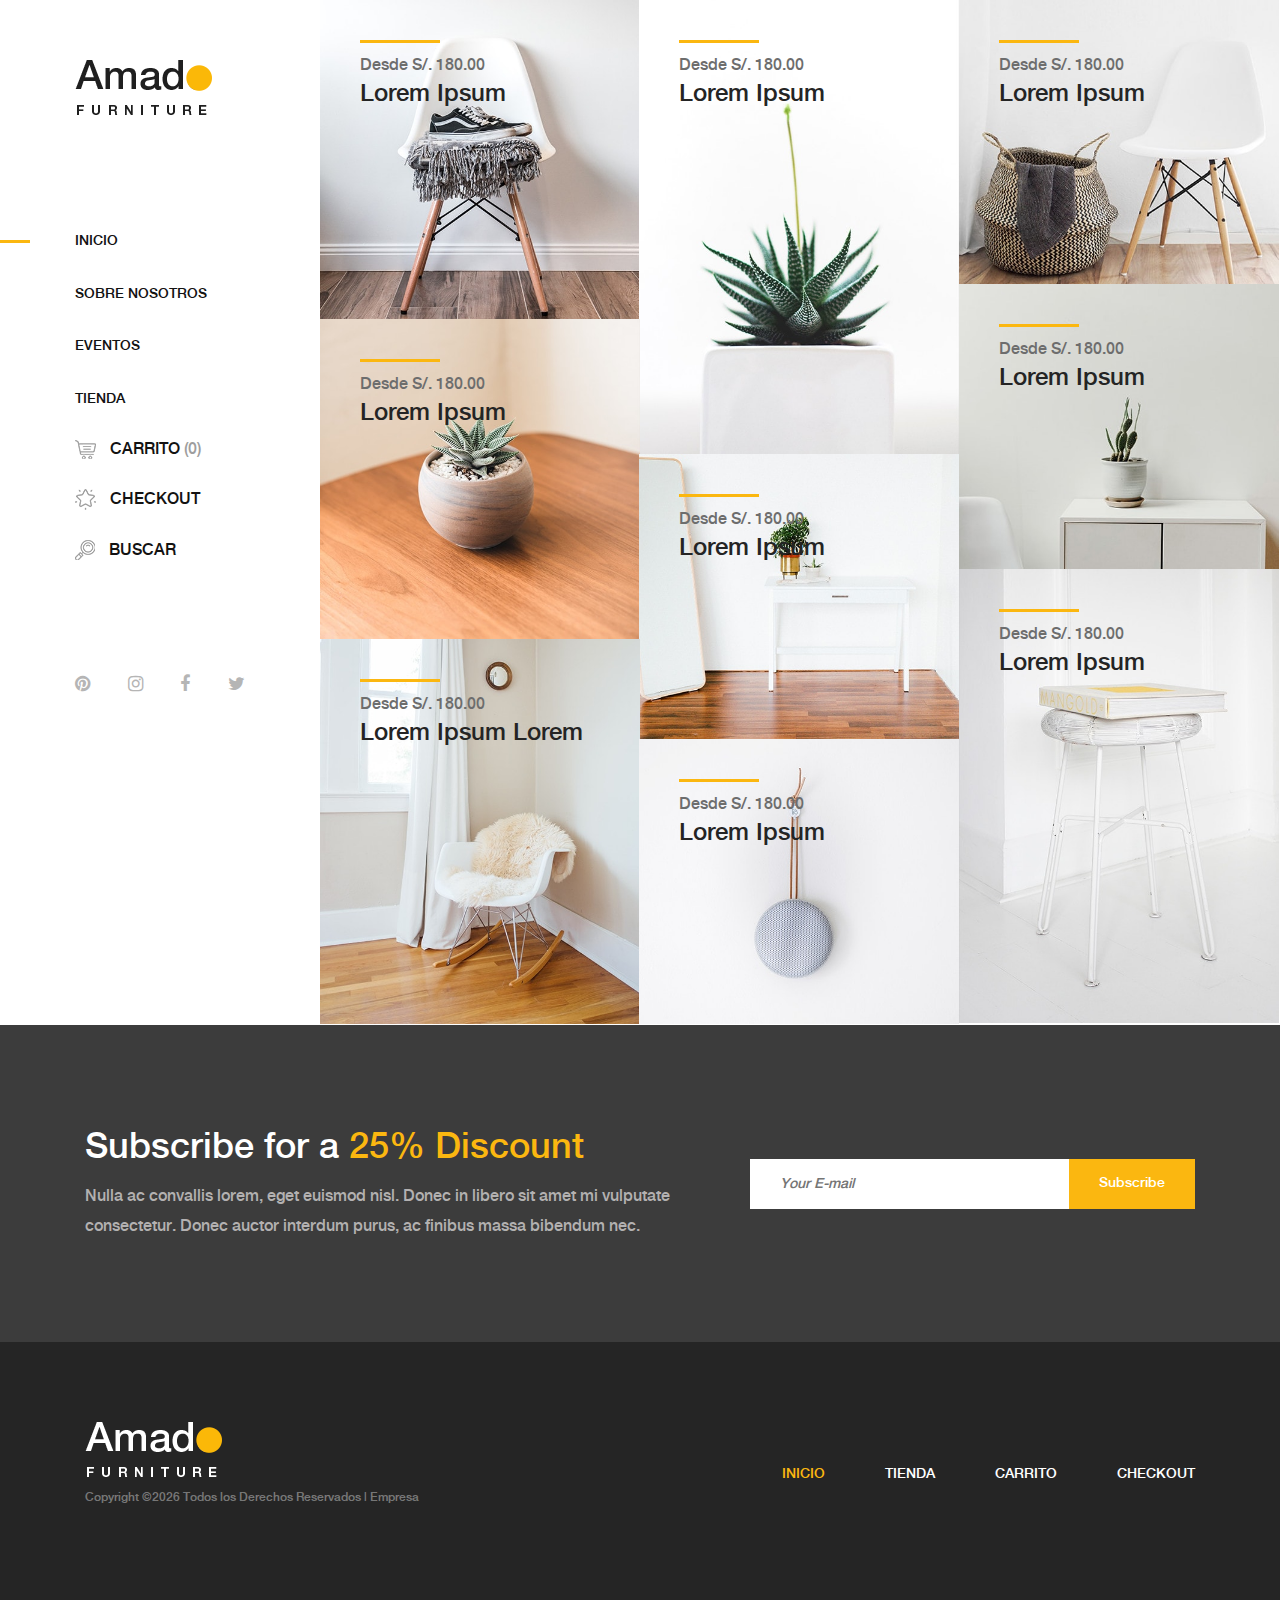
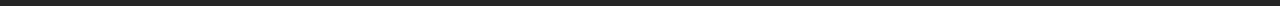
==== index.html @ c93046a5 "template ecommerce" ====
<!DOCTYPE html>
<html lang="en">

<head>
    <meta charset="UTF-8">
    <meta name="description" content="">
    <meta http-equiv="X-UA-Compatible" content="IE=edge">
    <meta name="viewport" content="width=device-width, initial-scale=1, shrink-to-fit=no">
    <!-- The above 4 meta tags *must* come first in the head; any other head content must come *after* these tags -->

    <!-- Title  -->
    <title>Amado - Furniture Ecommerce Template | Home</title>

    <!-- Favicon  -->
    <link rel="icon" href="img/core-img/favicon.ico">

    <!-- Core Style CSS -->
    <link rel="stylesheet" href="css/core-style.css">
    <link rel="stylesheet" href="style.css">

</head>

<body>
    <!-- Search Wrapper Area Start -->
    <div class="search-wrapper section-padding-100">
        <div class="search-close">
            <i class="fa fa-close" aria-hidden="true"></i>
        </div>
        <div class="container">
            <div class="row">
                <div class="col-12">
                    <div class="search-content">
                        <form action="#" method="get">
                            <input type="search" name="search" id="search" placeholder="Ingresar Nombre...">
                            <button type="submit"><img src="img/core-img/search.png" alt=""></button>
                        </form>
                    </div>
                </div>
            </div>
        </div>
    </div>
    <!-- Search Wrapper Area End -->

    <!-- ##### Main Content Wrapper Start ##### -->
    <div class="main-content-wrapper d-flex clearfix">

        <!-- Mobile Nav (max width 767px)-->
        <div class="mobile-nav">
            <!-- Navbar Brand -->
            <div class="amado-navbar-brand">
                <a href="index.html"><img src="img/core-img/logo.png" alt=""></a>
            </div>
            <!-- Navbar Toggler -->
            <div class="amado-navbar-toggler">
                <span></span><span></span><span></span>
            </div>
        </div>

        <!-- Header Area Start -->
        <header class="header-area clearfix">
            <!-- Close Icon -->
            <div class="nav-close">
                <i class="fa fa-close" aria-hidden="true"></i>
            </div>
            <!-- Logo -->
            <div class="logo">
                <a href="index.html"><img src="img/core-img/logo.png" alt=""></a>
            </div>
            <!-- Amado Nav -->
            <nav class="amado-nav">
                <ul>
                    <li class="active"><a href="index.html">Inicio</a></li>
                    <li><a href="about.html">Sobre Nosotros</a></li>
                    <li><a href="events.html">Eventos</a></li>
                    <li><a href="shop.html">Tienda</a></li>
                </ul>
            </nav>
           
            <!-- Button Group -->
             <!---
            <div class="amado-btn-group mt-30 mb-100">
                <a href="#" class="btn amado-btn mb-15">%Discount%</a>
                <a href="#" class="btn amado-btn active">New this week</a>
            </div>
            -->
            <!-- Cart Menu -->
            <div class="cart-fav-search mb-100">
                <a href="cart.html" class="cart-nav"><img src="img/core-img/cart.png" alt=""> Carrito <span>(0)</span></a>
                <a href="checkout.html"class="fav-nav"><img src="img/core-img/favorites.png" alt=""> Checkout</a>
                <a href="#" class="search-nav"><img src="img/core-img/search.png" alt=""> Buscar</a>
            </div>
            <!-- Social Button -->
            <div class="social-info d-flex justify-content-between">
                <a href="#"><i class="fa fa-pinterest" aria-hidden="true"></i></a>
                <a href="#"><i class="fa fa-instagram" aria-hidden="true"></i></a>
                <a href="#"><i class="fa fa-facebook" aria-hidden="true"></i></a>
                <a href="#"><i class="fa fa-twitter" aria-hidden="true"></i></a>
            </div>
        </header>
        <!-- Header Area End -->

        <!-- Product Catagories Area Start -->
        <div class="products-catagories-area clearfix">
            <div class="amado-pro-catagory clearfix">

                <!-- Single Catagory -->
                <div class="single-products-catagory clearfix">
                    <a href="shop.html">
                        <img src="img/bg-img/1.jpg" alt="">
                        <!-- Hover Content -->
                        <div class="hover-content">
                            <div class="line"></div>
                            <p>Desde S/. 180.00</p>
                            <h4>Lorem Ipsum</h4>
                        </div>
                    </a>
                </div>

                <!-- Single Catagory -->
                <div class="single-products-catagory clearfix">
                    <a href="shop.html">
                        <img src="img/bg-img/2.jpg" alt="">
                        <!-- Hover Content -->
                        <div class="hover-content">
                            <div class="line"></div>
                            <p>Desde S/. 180.00</p>
                            <h4>Lorem Ipsum</h4>
                        </div>
                    </a>
                </div>

                <!-- Single Catagory -->
                <div class="single-products-catagory clearfix">
                    <a href="shop.html">
                        <img src="img/bg-img/3.jpg" alt="">
                        <!-- Hover Content -->
                        <div class="hover-content">
                            <div class="line"></div>
                            <p>Desde S/. 180.00</p>
                            <h4>Lorem Ipsum</h4>
                        </div>
                    </a>
                </div>

                <!-- Single Catagory -->
                <div class="single-products-catagory clearfix">
                    <a href="shop.html">
                        <img src="img/bg-img/4.jpg" alt="">
                        <!-- Hover Content -->
                        <div class="hover-content">
                            <div class="line"></div>
                            <p>Desde S/. 180.00</p>
                            <h4>Lorem Ipsum</h4>
                        </div>
                    </a>
                </div>

                <!-- Single Catagory -->
                <div class="single-products-catagory clearfix">
                    <a href="shop.html">
                        <img src="img/bg-img/5.jpg" alt="">
                        <!-- Hover Content -->
                        <div class="hover-content">
                            <div class="line"></div>
                            <p>Desde S/. 180.00</p>
                            <h4>Lorem Ipsum</h4>
                        </div>
                    </a>
                </div>

                <!-- Single Catagory -->
                <div class="single-products-catagory clearfix">
                    <a href="shop.html">
                        <img src="img/bg-img/6.jpg" alt="">
                        <!-- Hover Content -->
                        <div class="hover-content">
                            <div class="line"></div>
                            <p>Desde S/. 180.00</p>
                            <h4>Lorem Ipsum</h4>
                        </div>
                    </a>
                </div>

                <!-- Single Catagory -->
                <div class="single-products-catagory clearfix">
                    <a href="shop.html">
                        <img src="img/bg-img/7.jpg" alt="">
                        <!-- Hover Content -->
                        <div class="hover-content">
                            <div class="line"></div>
                            <p>Desde S/. 180.00</p>
                            <h4>Lorem Ipsum</h4>
                        </div>
                    </a>
                </div>

                <!-- Single Catagory -->
                <div class="single-products-catagory clearfix">
                    <a href="shop.html">
                        <img src="img/bg-img/8.jpg" alt="">
                        <!-- Hover Content -->
                        <div class="hover-content">
                            <div class="line"></div>
                            <p>Desde S/. 180.00</p>
                            <h4>Lorem Ipsum Lorem</h4>
                        </div>
                    </a>
                </div>

                <!-- Single Catagory -->
                <div class="single-products-catagory clearfix">
                    <a href="shop.html">
                        <img src="img/bg-img/9.jpg" alt="">
                        <!-- Hover Content -->
                        <div class="hover-content">
                            <div class="line"></div>
                            <p>Desde S/. 180.00</p>
                            <h4>Lorem Ipsum</h4>
                        </div>
                    </a>
                </div>

                
            </div>
        </div>
        <!-- Product Catagories Area End -->
    </div>
    <!-- ##### Main Content Wrapper End ##### -->

    <!-- ##### Newsletter Area Start ##### -->
    <section class="newsletter-area section-padding-100-0">
        <div class="container">
            <div class="row align-items-center">
                <!-- Newsletter Text -->
                <div class="col-12 col-lg-6 col-xl-7">
                    <div class="newsletter-text mb-100">
                        <h2>Subscribe for a <span>25% Discount</span></h2>
                        <p>Nulla ac convallis lorem, eget euismod nisl. Donec in libero sit amet mi vulputate consectetur. Donec auctor interdum purus, ac finibus massa bibendum nec.</p>
                    </div>
                </div>
                <!-- Newsletter Form -->
                <div class="col-12 col-lg-6 col-xl-5">
                    <div class="newsletter-form mb-100">
                        <form action="#" method="post">
                            <input type="email" name="email" class="nl-email" placeholder="Your E-mail">
                            <input type="submit" value="Subscribe">
                        </form>
                    </div>
                </div>
            </div>
        </div>
    </section>
    <!-- ##### Newsletter Area End ##### -->

    <!-- ##### Footer Area Start ##### -->
    <footer class="footer_area clearfix">
        <div class="container">
            <div class="row align-items-center">
                <!-- Single Widget Area -->
                <div class="col-12 col-lg-4">
                    <div class="single_widget_area">
                        <!-- Logo -->
                        <div class="footer-logo mr-50">
                            <a href="index.html"><img src="img/core-img/logo2.png" alt=""></a>
                        </div>
                        <!-- Copywrite Text -->
                        <p class="copywrite"><!-- Link back to Colorlib can't be removed. Template is licensed under CC BY 3.0. -->
Copyright &copy;<script>document.write(new Date().getFullYear());</script> Todos los Derechos Reservados  | Empresa
</p>
                    </div>
                </div>
                <!-- Single Widget Area -->
                <div class="col-12 col-lg-8">
                    <div class="single_widget_area">
                        <!-- Footer Menu -->
                        <div class="footer_menu">
                            <nav class="navbar navbar-expand-lg justify-content-end">
                                <button class="navbar-toggler" type="button" data-toggle="collapse" data-target="#footerNavContent" aria-controls="footerNavContent" aria-expanded="false" aria-label="Toggle navigation"><i class="fa fa-bars"></i></button>
                                <div class="collapse navbar-collapse" id="footerNavContent">
                                    <ul class="navbar-nav ml-auto">
                                        <li class="nav-item active">
                                            <a class="nav-link" href="index.html">Inicio</a>
                                        </li>
                                        <li class="nav-item">
                                            <a class="nav-link" href="shop.html">Tienda</a>
                                        </li>
                                        <li class="nav-item">
                                            <a class="nav-link" href="cart.html">Carrito</a>
                                        </li>
                                        <li class="nav-item">
                                            <a class="nav-link" href="checkout.html">Checkout</a>
                                        </li>
                                    </ul>
                                </div>
                            </nav>
                        </div>
                    </div>
                </div>
            </div>
        </div>
    </footer>
    <!-- ##### Footer Area End ##### -->

    <!-- ##### jQuery (Necessary for All JavaScript Plugins) ##### -->
    <script src="js/jquery/jquery-2.2.4.min.js"></script>
    <!-- Popper js -->
    <script src="js/popper.min.js"></script>
    <!-- Bootstrap js -->
    <script src="js/bootstrap.min.js"></script>
    <!-- Plugins js -->
    <script src="js/plugins.js"></script>
    <!-- Active js -->
    <script src="js/active.js"></script>

</body>

</html>
---- css/core-style.css ----
/* [Master Stylesheet v-1.0.0] */
/* :: :: 1.0 Import Fonts */
@import url(../css/bootstrap.min.css);
@import url(../css/owl.carousel.css);
@import url(../css/animate.css);
@import url(../css/magnific-popup.css);
@import url(../css/jquery-ui.min.css);
@import url(../css/nice-select.css);
@import url(../css/font-awesome.min.css);
@font-face {
  font-family: 'helveticaneuebold';
  src: url("../fonts/helvetica_neu_bold-webfont.woff2") format("woff2"), url("../fonts/helvetica_neu_bold-webfont.woff") format("woff");
  font-weight: normal;
  font-style: normal; }
@font-face {
  font-family: 'helveticaneuemedium';
  src: url("../fonts/helveticaneue_medium-webfont.woff2") format("woff2"), url("../fonts/helveticaneue_medium-webfont.woff") format("woff");
  font-weight: normal;
  font-style: normal; }
/* :: 2.0 Import All CSS */
/* :: 3.0 Base CSS */
* {
  margin: 0;
  padding: 0; }

body {
  font-family: "helveticaneuemedium";
  font-size: 16px; }

h1,
h2,
h3,
h4,
h5,
h6 {
  color: #242424;
  line-height: 1.3;
  font-weight: 400; }

p {
  color: #6d6d6d;
  font-size: 16px;
  line-height: 1.9;
  font-weight: 400; }

a {
  -webkit-transition: all 500ms ease 0s;
  transition: all 500ms ease 0s;
  text-decoration: none;
  outline: 0 solid transparent;
  color: #131212;
  font-weight: 400;
  font-size: 12px; }
  a:hover, a:focus {
    -webkit-transition: all 500ms ease 0s;
    transition: all 500ms ease 0s;
    text-decoration: none;
    outline: 0 solid transparent;
    color: #131212;
    font-weight: 400;
    font-size: 12px; }

ul,
ol {
  margin: 0; }
  ul li,
  ol li {
    list-style: none; }

img {
  height: auto;
  max-width: 100%; }

/* Spacing */
.mt-15 {
  margin-top: 15px !important; }

.mt-30 {
  margin-top: 30px !important; }

.mt-50 {
  margin-top: 50px !important; }

.mt-70 {
  margin-top: 70px !important; }

.mt-100 {
  margin-top: 100px !important; }

.mb-15 {
  margin-bottom: 15px !important; }

.mb-30 {
  margin-bottom: 30px !important; }

.mb-50 {
  margin-bottom: 50px !important; }

.mb-70 {
  margin-bottom: 70px !important; }

.mb-100 {
  margin-bottom: 100px !important; }

.ml-15 {
  margin-left: 15px !important; }

.ml-30 {
  margin-left: 30px !important; }

.ml-50 {
  margin-left: 50px !important; }

.mr-15 {
  margin-right: 15px !important; }

.mr-30 {
  margin-right: 30px !important; }

.mr-50 {
  margin-right: 50px !important; }

/* Height */
.height-400 {
  height: 400px !important; }

.height-500 {
  height: 500px !important; }

.height-600 {
  height: 600px !important; }

.height-700 {
  height: 700px !important; }

.height-800 {
  height: 800px !important; }

/* Section Padding */
.section-padding-100 {
  padding-top: 100px;
  padding-bottom: 100px; }

.section-padding-100-0 {
  padding-top: 100px;
  padding-bottom: 0; }

.section-padding-0-100 {
  padding-top: 0;
  padding-bottom: 100px; }

/* Section Heading */
.section-heading {
  margin-bottom: 50px;
  position: relative;
  z-index: 1; }
  .section-heading h2 {
    font-size: 30px;
    margin-bottom: 0;
    text-transform: capitalize;
    font-weight: 600; }
  .section-heading.text-left {
    text-align: left !important; }

/* Miscellaneous */
.bg-img {
  background-position: center center;
  background-size: cover;
  background-repeat: no-repeat; }

.bg-white {
  background-color: #ffffff !important; }

.bg-dark {
  background-color: #000000 !important; }

.bg-transparent {
  background-color: transparent !important; }

.font-bold {
  font-weight: 700; }

.font-light {
  font-weight: 300; }

.bg-overlay,
.bg-overlay-white {
  position: relative;
  z-index: 2;
  background-position: center center;
  background-size: cover; }
  .bg-overlay:hover,
  .bg-overlay-white:hover {
    position: absolute;
    z-index: -1;
    top: 0;
    left: 0;
    width: 100%;
    height: 100%;
    content: ""; }

.bg-overlay:hover {
  background-color: rgba(0, 0, 0, 0.5); }

.bg-overlay-white:hover {
  background-color: rgba(255, 255, 255, 0.9); }

.mfp-image-holder .mfp-close,
.mfp-iframe-holder .mfp-close {
  color: #FFF;
  right: 0;
  padding-right: 0;
  width: 30px;
  height: 30px;
  background-color: #fbb710;
  line-height: 30px;
  text-align: center;
  position: absolute;
  top: 40px;
  right: -30px; }
  @media only screen and (max-width: 767px) {
    .mfp-image-holder .mfp-close,
    .mfp-iframe-holder .mfp-close {
      right: 0; } }

.navbar-toggler {
  background-color: #fbb710;
  border-radius: 0;
  margin-bottom: 15px; }
  .navbar-toggler i {
    font-size: 12px;
    color: #fff; }

@media only screen and (min-width: 768px) and (max-width: 991px) {
  .navbar {
    display: block; } }
@media only screen and (max-width: 767px) {
  .navbar {
    display: block; } }

.mobile-nav {
  position: fixed;
  width: 100%;
  height: 70px;
  background-color: #fff;
  z-index: 3000;
  top: 0;
  left: 0;
  right: 0;
  padding: 0.5em 2em;
  -webkit-box-align: center;
  -ms-flex-align: center;
  -ms-grid-row-align: center;
  align-items: center;
  -webkit-box-pack: justify;
  -ms-flex-pack: justify;
  justify-content: space-between;
  box-shadow: 0 4px 15px 0 rgba(0, 0, 0, 0.15);
  display: none; }
  @media only screen and (max-width: 767px) {
    .mobile-nav {
      display: -webkit-box;
      display: -ms-flexbox;
      display: flex; } }
  .mobile-nav .amado-navbar-brand {
    -webkit-box-flex: 0;
    -ms-flex: 0 0 70px;
    flex: 0 0 70px;
    max-width: 70px; }
    .mobile-nav .amado-navbar-brand a {
      display: block;
      max-width: 70px; }
  .mobile-nav .amado-navbar-toggler {
    cursor: pointer; }
    .mobile-nav .amado-navbar-toggler span {
      width: 28px;
      height: 3px;
      background-color: #fbb710;
      display: block;
      margin-bottom: 5px;
      border-radius: 2px; }
      .mobile-nav .amado-navbar-toggler span:last-child {
        margin-bottom: 0; }

/* ScrollUp */
#scrollUp {
  background-color: #fbb710;
  border-radius: 0;
  bottom: 60px;
  box-shadow: 0 2px 6px 0 rgba(0, 0, 0, 0.3);
  color: #ffffff;
  font-size: 24px;
  height: 40px;
  line-height: 40px;
  right: 60px;
  text-align: center;
  width: 40px;
  -webkit-transition-duration: 500ms;
  transition-duration: 500ms; }
  #scrollUp:hover {
    background-color: #131212; }
  @media only screen and (max-width: 767px) {
    #scrollUp {
      bottom: 30px;
      right: 30px; } }

/* Essence Button */
.amado-btn {
  display: inline-block;
  min-width: 160px;
  height: 55px;
  color: #ffffff;
  border: none;
  border-radius: 0;
  padding: 0 7px;
  font-size: 18px;
  line-height: 56px;
  background-color: #fbb710;
  font-weight: 400; }
  .amado-btn.active, .amado-btn:hover, .amado-btn:focus {
    font-size: 18px;
    color: #ffffff;
    background-color: #131212; }

/* :: 4.0 Search Wrapper Area CSS */
.search-wrapper {
  position: fixed;
  z-index: 1;
  width: 100%;
  height: 260px;
  z-index: 5000;
  top: -350px;
  left: 0;
  background-color: #f5f7fa;
  -webkit-transition-duration: 500ms;
  transition-duration: 500ms; }
  .search-wrapper .search-content form {
    position: relative;
    z-index: 1;
    box-shadow: 0 0 5px rgba(0, 0, 0, 0.075); }
    .search-wrapper .search-content form input {
      width: 100%;
      height: 60px;
      border: none;
      padding-left: 50px;
      font-size: 14px;
      color: #6b6b6b; }
    .search-wrapper .search-content form button {
      position: absolute;
      top: 0;
      left: 0;
      border: none;
      width: 50px;
      height: 60px;
      z-index: 10;
      cursor: pointer;
      background-color: transparent;
      text-align: center; }
  .search-wrapper .search-close {
    -webkit-transition-duration: 500ms;
    transition-duration: 500ms;
    width: 40px;
    height: 40px;
    position: absolute;
    top: 0;
    right: 0;
    background-color: red;
    text-align: center;
    color: #fff;
    line-height: 40px;
    font-size: 12px;
    cursor: pointer;
    background-color: #fbb710; }
    .search-wrapper .search-close:hover {
      background-color: #131212; }

/* :: 5.0 Welcome Area CSS */
.main-content-wrapper {
  position: relative;
  z-index: 1;
  -webkit-transition-duration: 500ms;
  transition-duration: 500ms;
  -ms-flex-wrap: wrap;
  flex-wrap: wrap; }
  @media only screen and (max-width: 767px) {
    .main-content-wrapper {
      margin-top: 70px;
      z-index: 100; } }
  .main-content-wrapper .header-area {
    -webkit-transition-duration: 500ms;
    transition-duration: 500ms;
    position: relative;
    z-index: 1;
    -webkit-box-flex: 0;
    -ms-flex: 0 0 320px;
    flex: 0 0 320px;
    width: 320px;
    max-width: 320px;
    background-color: #fff;
    padding: 60px 75px; }
    @media only screen and (min-width: 768px) and (max-width: 991px) {
      .main-content-wrapper .header-area {
        -webkit-box-flex: 0;
        -ms-flex: 0 0 280px;
        flex: 0 0 280px;
        width: 280px;
        max-width: 280px;
        padding: 50px; } }
    @media only screen and (max-width: 767px) {
      .main-content-wrapper .header-area {
        -webkit-transition-duration: 500ms;
        transition-duration: 500ms;
        -webkit-box-flex: 0;
        -ms-flex: 0 0 320px;
        flex: 0 0 320px;
        width: 320px;
        max-width: 320px;
        position: fixed;
        z-index: 4000;
        top: 0;
        left: -350px;
        height: 100%;
        overflow-x: hidden;
        overflow-y: scroll;
        display: block; } }
    .main-content-wrapper .header-area.bp-xs-on {
      left: 0; }
    .main-content-wrapper .header-area .nav-close {
      -webkit-transition-duration: 500ms;
      transition-duration: 500ms;
      width: 40px;
      height: 40px;
      position: absolute;
      top: 0;
      right: 15px;
      background-color: red;
      text-align: center;
      color: #fff;
      line-height: 40px;
      font-size: 12px;
      cursor: pointer;
      background-color: #fbb710;
      display: none; }
      @media only screen and (max-width: 767px) {
        .main-content-wrapper .header-area .nav-close {
          display: block; } }
      .main-content-wrapper .header-area .nav-close:hover {
        background-color: #131212; }
    .main-content-wrapper .header-area .logo {
      margin-bottom: 100px;
      display: block; }
    .main-content-wrapper .header-area .amado-nav li a {
      font-size: 14px;
      text-transform: uppercase;
      position: relative;
      z-index: 1;
      padding: 20px 0;
      display: block;
      line-height: 0.9;
      color: #131212;
      font-weight: normal; }
      .main-content-wrapper .header-area .amado-nav li a::after {
        -webkit-transition-duration: 500ms;
        transition-duration: 500ms;
        width: 30px;
        height: 3px;
        position: absolute;
        top: 50%;
        margin-top: -1.5px;
        left: -150px;
        background-color: #fbb710;
        z-index: 10;
        content: ''; }
      .main-content-wrapper .header-area .amado-nav li a:hover, .main-content-wrapper .header-area .amado-nav li a:focus {
        color: #fbb710; }
    .main-content-wrapper .header-area .amado-nav li:hover a::after, .main-content-wrapper .header-area .amado-nav li:focus a::after {
      left: -75px; }
      @media only screen and (min-width: 768px) and (max-width: 991px) {
        .main-content-wrapper .header-area .amado-nav li:hover a::after, .main-content-wrapper .header-area .amado-nav li:focus a::after {
          left: -50px; } }
    .main-content-wrapper .header-area .amado-nav li.active a::after {
      left: -75px; }
      @media only screen and (min-width: 768px) and (max-width: 991px) {
        .main-content-wrapper .header-area .amado-nav li.active a::after {
          left: -50px; } }
    .main-content-wrapper .header-area .amado-btn-group .amado-btn {
      width: 160px;
      display: block; }
    .main-content-wrapper .header-area .cart-fav-search a {
      display: block;
      text-transform: uppercase;
      font-size: 16px;
      padding: 15px 0;
      color: #131212;
      line-height: 1; }
      .main-content-wrapper .header-area .cart-fav-search a .search-nav {
        padding-bottom: 0; }
      .main-content-wrapper .header-area .cart-fav-search a span {
        color: #9e9e9e; }
      .main-content-wrapper .header-area .cart-fav-search a img {
        margin-right: 10px; }
      .main-content-wrapper .header-area .cart-fav-search a:hover, .main-content-wrapper .header-area .cart-fav-search a:focus {
        color: #fbb710; }
    .main-content-wrapper .header-area .social-info a {
      color: #b5b5b5;
      display: inline-block; }
      .main-content-wrapper .header-area .social-info a i {
        font-size: 18px; }
      .main-content-wrapper .header-area .social-info a:hover, .main-content-wrapper .header-area .social-info a:focus {
        color: #fbb710; }
    @media only screen and (max-width: 767px) {
      .main-content-wrapper .header-area .social-info {
        margin-bottom: 75px; } }
  .main-content-wrapper .products-catagories-area {
    -webkit-box-flex: 0;
    -ms-flex: 0 0 calc(100% - 320px);
    flex: 0 0 calc(100% - 320px);
    width: calc(100% - 320px);
    max-width: calc(100% - 320px); }
    @media only screen and (min-width: 768px) and (max-width: 991px) {
      .main-content-wrapper .products-catagories-area {
        -webkit-box-flex: 0;
        -ms-flex: 0 0 calc(100% - 280px);
        flex: 0 0 calc(100% - 280px);
        width: calc(100% - 280px);
        max-width: calc(100% - 280px); } }
    @media only screen and (max-width: 767px) {
      .main-content-wrapper .products-catagories-area {
        -webkit-box-flex: 0;
        -ms-flex: 0 0 100%;
        flex: 0 0 100%;
        width: 100%;
        max-width: 100%; } }
  .main-content-wrapper .shop_sidebar_area {
    position: relative;
    z-index: 1;
    -webkit-box-flex: 0;
    -ms-flex: 0 0 230px;
    flex: 0 0 230px;
    width: 230px;
    max-width: 230px;
    background-color: #f5f7fa;
    padding: 100px 40px; }
    @media only screen and (min-width: 768px) and (max-width: 991px) {
      .main-content-wrapper .shop_sidebar_area {
        -webkit-box-flex: 0;
        -ms-flex: 0 0 180px;
        flex: 0 0 180px;
        width: 180px;
        max-width: 180px;
        padding: 100px 15px; } }
    @media only screen and (max-width: 767px) {
      .main-content-wrapper .shop_sidebar_area {
        -webkit-box-flex: 0;
        -ms-flex: 0 0 100%;
        flex: 0 0 100%;
        width: 100%;
        max-width: 100%;
        -webkit-box-ordinal-group: 3;
        -ms-flex-order: 2;
        order: 2; } }
  .main-content-wrapper .amado_product_area {
    position: relative;
    z-index: 1;
    -webkit-box-flex: 0;
    -ms-flex: 0 0 calc(95% - 550px);
    flex: 0 0 calc(95% - 550px);
    width: calc(95% - 550px);
    max-width: calc(95% - 550px); }
    @media only screen and (min-width: 992px) and (max-width: 1199px) {
      .main-content-wrapper .amado_product_area {
        -webkit-box-flex: 0;
        -ms-flex: 0 0 calc(100% - 550px);
        flex: 0 0 calc(100% - 550px);
        width: calc(100% - 550px);
        max-width: calc(100% - 550px); } }
    @media only screen and (min-width: 768px) and (max-width: 991px) {
      .main-content-wrapper .amado_product_area {
        -webkit-box-flex: 0;
        -ms-flex: 0 0 calc(100% - 460px);
        flex: 0 0 calc(100% - 460px);
        width: calc(100% - 460px);
        max-width: calc(100% - 460px); } }
    @media only screen and (max-width: 767px) {
      .main-content-wrapper .amado_product_area {
        -webkit-box-flex: 0;
        -ms-flex: 0 0 100%;
        flex: 0 0 100%;
        width: 100%;
        max-width: 100%;
        -webkit-box-ordinal-group: 2;
        -ms-flex-order: 1;
        order: 1;
        padding-top: 50px; } }
  .main-content-wrapper .cart-table-area {
    position: relative;
    z-index: 1;
    -webkit-box-flex: 0;
    -ms-flex: 0 0 calc(95% - 320px);
    flex: 0 0 calc(95% - 320px);
    width: calc(95% - 320px);
    max-width: calc(95% - 320px); }
    @media only screen and (min-width: 992px) and (max-width: 1199px) {
      .main-content-wrapper .cart-table-area {
        -webkit-box-flex: 0;
        -ms-flex: 0 0 calc(100% - 320px);
        flex: 0 0 calc(100% - 320px);
        width: calc(100% - 320px);
        max-width: calc(100% - 320px); } }
    @media only screen and (min-width: 768px) and (max-width: 991px) {
      .main-content-wrapper .cart-table-area {
        -webkit-box-flex: 0;
        -ms-flex: 0 0 calc(100% - 280px);
        flex: 0 0 calc(100% - 280px);
        width: calc(100% - 280px);
        max-width: calc(100% - 280px); } }
    @media only screen and (max-width: 767px) {
      .main-content-wrapper .cart-table-area {
        -webkit-box-flex: 0;
        -ms-flex: 0 0 100%;
        flex: 0 0 100%;
        width: 100%;
        max-width: 100%;
        padding-top: 0; } }
    .main-content-wrapper .cart-table-area .cart-title h2 {
      font-size: 30px;
      margin-bottom: 30px;
      color: #242424; }
    .main-content-wrapper .cart-table-area table thead {
      width: 100%;
      display: block; }
      .main-content-wrapper .cart-table-area table thead tr {
        display: -webkit-box;
        display: -ms-flexbox;
        display: flex;
        width: 100%;
        height: 40px;
        background-color: #f5f7fa; }
        .main-content-wrapper .cart-table-area table thead tr th {
          border-top: none;
          border-bottom: none;
          -webkit-box-flex: 0;
          -ms-flex: 0 0 25%;
          flex: 0 0 25%;
          width: 25%;
          max-width: 25%;
          font-size: 12px;
          color: #242424;
          text-transform: capitalize;
          font-weight: 400; }
    .main-content-wrapper .cart-table-area table tbody {
      width: 100%;
      display: block; }
      .main-content-wrapper .cart-table-area table tbody tr {
        display: -webkit-box;
        display: -ms-flexbox;
        display: flex;
        -webkit-box-align: center;
        -ms-flex-align: center;
        -ms-grid-row-align: center;
        align-items: center;
        width: 100%; }
        .main-content-wrapper .cart-table-area table tbody tr td {
          border: none;
          -webkit-box-flex: 0;
          -ms-flex: 0 0 25%;
          flex: 0 0 25%;
          width: 25%;
          max-width: 25%; }
          .main-content-wrapper .cart-table-area table tbody tr td h5 {
            font-size: 16px;
            color: #252525; }
            @media only screen and (min-width: 992px) and (max-width: 1199px) {
              .main-content-wrapper .cart-table-area table tbody tr td h5 {
                font-size: 14px; } }
            @media only screen and (min-width: 768px) and (max-width: 991px) {
              .main-content-wrapper .cart-table-area table tbody tr td h5 {
                font-size: 14px; } }
            @media only screen and (max-width: 767px) {
              .main-content-wrapper .cart-table-area table tbody tr td h5 {
                font-size: 12px; } }
          .main-content-wrapper .cart-table-area table tbody tr td .qty-btn p {
            margin-bottom: 0;
            line-height: 40px;
            height: 40px;
            padding: 0 15px;
            background-color: #f5f7fa;
            color: #242424;
            font-size: 14px; }
            @media only screen and (min-width: 768px) and (max-width: 991px) {
              .main-content-wrapper .cart-table-area table tbody tr td .qty-btn p {
                padding: 0 10px; } }
          .main-content-wrapper .cart-table-area table tbody tr td .qty-btn .quantity {
            position: relative;
            z-index: 1; }
            .main-content-wrapper .cart-table-area table tbody tr td .qty-btn .quantity input {
              text-align: center;
              background-color: #f5f7fa;
              height: 40px;
              width: 60px;
              border: none;
              -moz-appearance: textfield;
              -webkit-appearance: textfield;
              appearance: textfield;
              color: #242424;
              font-size: 14px; }
              @media only screen and (min-width: 768px) and (max-width: 991px) {
                .main-content-wrapper .cart-table-area table tbody tr td .qty-btn .quantity input {
                  width: 45px; } }
            .main-content-wrapper .cart-table-area table tbody tr td .qty-btn .quantity .qty-plus {
              position: absolute;
              right: 0;
              top: 0;
              line-height: 40px;
              width: 20px;
              text-align: center;
              height: 40px;
              cursor: pointer;
              color: #242424;
              font-size: 10px; }
            .main-content-wrapper .cart-table-area table tbody tr td .qty-btn .quantity .qty-minus {
              position: absolute;
              top: 0;
              right: 40px;
              line-height: 40px;
              width: 20px;
              height: 40px;
              text-align: center;
              cursor: pointer;
              color: #242424;
              font-size: 10px; }
              @media only screen and (min-width: 768px) and (max-width: 991px) {
                .main-content-wrapper .cart-table-area table tbody tr td .qty-btn .quantity .qty-minus {
                  right: 30px; } }
    .main-content-wrapper .cart-table-area .cart-summary {
      background-color: #f5f7fa;
      margin-top: 118px;
      position: relative;
      z-index: 1;
      padding: 30px 20px; }
      .main-content-wrapper .cart-table-area .cart-summary h5 {
        font-size: 18px;
        margin-bottom: 0; }
      .main-content-wrapper .cart-table-area .cart-summary .summary-table {
        margin-top: 30px; }
        .main-content-wrapper .cart-table-area .cart-summary .summary-table li {
          display: -webkit-box;
          display: -ms-flexbox;
          display: flex;
          -webkit-box-pack: justify;
          -ms-flex-pack: justify;
          justify-content: space-between;
          margin-bottom: 30px;
          text-transform: capitalize; }
          .main-content-wrapper .cart-table-area .cart-summary .summary-table li span {
            color: #6b6b6b;
            font-size: 14px; }
      .main-content-wrapper .cart-table-area .cart-summary .payment-method label {
        font-size: 14px;
        color: #6b6b6b;
        font-weight: 400;
        margin-bottom: 15px; }
  .main-content-wrapper .single-product-area {
    position: relative;
    z-index: 1;
    -webkit-box-flex: 0;
    -ms-flex: 0 0 calc(95% - 320px);
    flex: 0 0 calc(95% - 320px);
    width: calc(95% - 320px);
    max-width: calc(95% - 320px); }
    @media only screen and (min-width: 992px) and (max-width: 1199px) {
      .main-content-wrapper .single-product-area {
        -webkit-box-flex: 0;
        -ms-flex: 0 0 calc(100% - 320px);
        flex: 0 0 calc(100% - 320px);
        width: calc(100% - 320px);
        max-width: calc(100% - 320px); } }
    @media only screen and (min-width: 768px) and (max-width: 991px) {
      .main-content-wrapper .single-product-area {
        -webkit-box-flex: 0;
        -ms-flex: 0 0 calc(100% - 280px);
        flex: 0 0 calc(100% - 280px);
        width: calc(100% - 280px);
        max-width: calc(100% - 280px); } }
    @media only screen and (max-width: 767px) {
      .main-content-wrapper .single-product-area {
        -webkit-box-flex: 0;
        -ms-flex: 0 0 100%;
        flex: 0 0 100%;
        width: 100%;
        max-width: 100%;
        padding-top: 0; } }
    .main-content-wrapper .single-product-area .breadcrumb {
      background-color: transparent; }
      .main-content-wrapper .single-product-area .breadcrumb .breadcrumb-item {
        font-size: 14px;
        text-transform: uppercase; }
        .main-content-wrapper .single-product-area .breadcrumb .breadcrumb-item a {
          color: #242424;
          font-size: 14px;
          text-transform: uppercase; }
          .main-content-wrapper .single-product-area .breadcrumb .breadcrumb-item a:hover {
            color: #fbb710; }
      .main-content-wrapper .single-product-area .breadcrumb .breadcrumb-item + .breadcrumb-item::before {
        content: ">"; }
    .main-content-wrapper .single-product-area .single_product_thumb {
      position: relative;
      z-index: 1;
      margin-bottom: 170px; }
      .main-content-wrapper .single-product-area .single_product_thumb .carousel-indicators {
        margin: 0 7.5px;
        bottom: -165px; }
        @media only screen and (min-width: 992px) and (max-width: 1199px) {
          .main-content-wrapper .single-product-area .single_product_thumb .carousel-indicators {
            bottom: -105px; } }
        @media only screen and (min-width: 768px) and (max-width: 991px) {
          .main-content-wrapper .single-product-area .single_product_thumb .carousel-indicators {
            bottom: -105px; } }
        @media only screen and (max-width: 767px) {
          .main-content-wrapper .single-product-area .single_product_thumb .carousel-indicators {
            bottom: -95px; } }
        .main-content-wrapper .single-product-area .single_product_thumb .carousel-indicators li {
          -webkit-box-flex: 0;
          -ms-flex: 0 0 25%;
          flex: 0 0 25%;
          width: 25%;
          min-width: 25%;
          height: 140px;
          background-position: center center;
          background-size: cover;
          border: 2px solid transparent;
          cursor: pointer; }
          @media only screen and (min-width: 992px) and (max-width: 1199px) {
            .main-content-wrapper .single-product-area .single_product_thumb .carousel-indicators li {
              height: 80px; } }
          @media only screen and (min-width: 768px) and (max-width: 991px) {
            .main-content-wrapper .single-product-area .single_product_thumb .carousel-indicators li {
              height: 80px; } }
          @media only screen and (max-width: 767px) {
            .main-content-wrapper .single-product-area .single_product_thumb .carousel-indicators li {
              height: 70px; } }
          .main-content-wrapper .single-product-area .single_product_thumb .carousel-indicators li.active {
            border: 2px solid #fbb710; }
      .main-content-wrapper .single-product-area .single_product_thumb .carousel-item a {
        cursor: zoom-in; }
    .main-content-wrapper .single-product-area .single_product_desc {
      position: relative;
      z-index: 1; }
      .main-content-wrapper .single-product-area .single_product_desc .product-meta-data .line {
        width: 80px;
        height: 3px;
        background-color: #fbb710;
        margin-bottom: 15px;
        display: block; }
      .main-content-wrapper .single-product-area .single_product_desc .product-meta-data .product-price {
        font-size: 24px;
        font-weight: 400;
        color: #fbb710;
        line-height: 1;
        margin-bottom: 10px; }
      .main-content-wrapper .single-product-area .single_product_desc .product-meta-data a {
        display: block; }
        .main-content-wrapper .single-product-area .single_product_desc .product-meta-data a h6 {
          font-size: 30px;
          margin-bottom: 5px; }
          @media only screen and (min-width: 992px) and (max-width: 1199px) {
            .main-content-wrapper .single-product-area .single_product_desc .product-meta-data a h6 {
              font-size: 20px; } }
      .main-content-wrapper .single-product-area .single_product_desc .product-meta-data .ratings-review .ratings i {
        font-size: 10px;
        color: #fbb710; }
      .main-content-wrapper .single-product-area .single_product_desc .product-meta-data .ratings-review .review a {
        display: inline-block;
        color: #6b6b6b;
        font-size: 14px; }
      .main-content-wrapper .single-product-area .single_product_desc .product-meta-data .avaibility {
        margin-bottom: 0;
        font-size: 12px;
        color: #6b6b6b;
        line-height: 1; }
        .main-content-wrapper .single-product-area .single_product_desc .product-meta-data .avaibility i {
          color: #20d34a;
          font-size: 12px; }
      .main-content-wrapper .single-product-area .single_product_desc .short_overview p {
        line-height: 2.1;
        color: #6b6b6b; }
      .main-content-wrapper .single-product-area .single_product_desc .cart p {
        margin-bottom: 0;
        line-height: 40px;
        height: 40px;
        padding: 0 15px;
        background-color: #f5f7fa; }
      .main-content-wrapper .single-product-area .single_product_desc .cart .quantity {
        position: relative;
        z-index: 1; }
        .main-content-wrapper .single-product-area .single_product_desc .cart .quantity input {
          text-align: center;
          background-color: #f5f7fa;
          height: 40px;
          width: 100px;
          border: none;
          -moz-appearance: textfield;
          -webkit-appearance: textfield;
          appearance: textfield;
          color: #959595; }
        .main-content-wrapper .single-product-area .single_product_desc .cart .quantity .qty-plus {
          position: absolute;
          right: 0;
          top: 0;
          line-height: 30px;
          width: 30px;
          text-align: center;
          height: 20px;
          cursor: pointer;
          color: #959595; }
        .main-content-wrapper .single-product-area .single_product_desc .cart .quantity .qty-minus {
          position: absolute;
          top: 21px;
          right: 0;
          line-height: 1;
          width: 30px;
          height: 25px;
          text-align: center;
          cursor: pointer;
          color: #959595; }
      .main-content-wrapper .single-product-area .single_product_desc .cart .amado-btn {
        width: 310px;
        height: 80px;
        line-height: 80px; }
        @media only screen and (min-width: 992px) and (max-width: 1199px) {
          .main-content-wrapper .single-product-area .single_product_desc .cart .amado-btn {
            width: 250px; } }
        @media only screen and (max-width: 767px) {
          .main-content-wrapper .single-product-area .single_product_desc .cart .amado-btn {
            width: 280px; } }

.search-wrapper-on .search-wrapper {
  top: 0; }
.search-wrapper-on .main-content-wrapper {
  margin-top: 260px; }

.single-products-catagory {
  position: relative;
  z-index: 1;
  width: 33.33333%;
  top: 0; }
  @media only screen and (min-width: 992px) and (max-width: 1199px) {
    .single-products-catagory {
      width: 50%; } }
  @media only screen and (min-width: 768px) and (max-width: 991px) {
    .single-products-catagory {
      width: 100%; } }
  @media only screen and (max-width: 767px) {
    .single-products-catagory {
      width: 100%; } }
  @media only screen and (min-width: 576px) and (max-width: 767px) {
    .single-products-catagory {
      width: 50%; } }
  .single-products-catagory a {
    display: block;
    width: 100%;
    height: 100%;
    position: relative;
    z-index: 10; }
    .single-products-catagory a::after {
      -webkit-transition-duration: 250ms;
      transition-duration: 250ms;
      position: absolute;
      width: 100%;
      height: 100%;
      top: 0;
      left: 0;
      content: '';
      background-color: rgba(60, 60, 60, 0.7);
      z-index: 1;
      opacity: 0;
      visibility: visible; }
    .single-products-catagory a img {
      width: 100%; }
  .single-products-catagory .hover-content {
    position: absolute;
    top: 40px;
    left: 40px;
    z-index: 10; }
    @media only screen and (max-width: 767px) {
      .single-products-catagory .hover-content {
        top: 30px;
        left: 30px; } }
    .single-products-catagory .hover-content .line {
      width: 80px;
      height: 3px;
      background-color: #fbb710;
      display: block;
      margin-bottom: 15px; }
    .single-products-catagory .hover-content p {
      font-size: 16px;
      color: #6d6d6d;
      line-height: 1;
      margin-bottom: 5px;
      -webkit-transition-duration: 250ms;
      transition-duration: 250ms; }
    .single-products-catagory .hover-content h4 {
      margin-bottom: 0;
      -webkit-transition-duration: 250ms;
      transition-duration: 250ms; }
  .single-products-catagory:hover a::after, .single-products-catagory:focus a::after {
    opacity: 1;
    visibility: visible; }
  .single-products-catagory:hover .hover-content p,
  .single-products-catagory:hover .hover-content h4, .single-products-catagory:focus .hover-content p,
  .single-products-catagory:focus .hover-content h4 {
    color: #fff; }

/* :: 6.0 Newsletter Area CSS */
.newsletter-area {
  position: relative;
  z-index: 1;
  background-color: #3c3c3c; }
  .newsletter-area .newsletter-text {
    position: relative;
    z-index: 1; }
    .newsletter-area .newsletter-text h2 {
      font-size: 36px;
      margin-bottom: 10px;
      color: #fff; }
      @media only screen and (min-width: 992px) and (max-width: 1199px) {
        .newsletter-area .newsletter-text h2 {
          font-size: 30px; } }
      @media only screen and (max-width: 767px) {
        .newsletter-area .newsletter-text h2 {
          font-size: 30px; } }
      .newsletter-area .newsletter-text h2 span {
        color: #fbb710; }
    .newsletter-area .newsletter-text p {
      color: #b3b1b1;
      margin-bottom: 0; }
  .newsletter-area .newsletter-form form {
    position: relative;
    z-index: 1; }
    .newsletter-area .newsletter-form form input[type="email"] {
      width: 100%;
      height: 50px;
      background-color: #fff;
      color: #afafaf;
      font-size: 14px;
      font-style: italic;
      border: none;
      padding: 0 30px; }
    .newsletter-area .newsletter-form form input[type="submit"] {
      -webkit-transition-duration: 500ms;
      transition-duration: 500ms;
      height: 50px;
      background-color: #fbb710;
      color: #fff;
      font-size: 14px;
      padding: 0 30px;
      cursor: pointer;
      position: absolute;
      top: 0;
      right: 0;
      z-index: 10;
      border: none; }
      .newsletter-area .newsletter-form form input[type="submit"]:hover, .newsletter-area .newsletter-form form input[type="submit"]:focus {
        background-color: #fbb710;
        color: #fff; }

/* :: 7.0 Popular Products Area CSS */
.single-product-wrapper {
  position: relative;
  z-index: 1;
  margin-bottom: 50px;
  overflow: hidden;
  background-color: #ffffff; }
  .single-product-wrapper .product-img {
    position: relative;
    z-index: 1;
    overflow: hidden; }
    .single-product-wrapper .product-img img {
      width: 100%;
      -webkit-transition-duration: 500ms;
      transition-duration: 500ms; }
    .single-product-wrapper .product-img .hover-img {
      -webkit-transition-duration: 500ms;
      transition-duration: 500ms;
      position: absolute;
      top: 0;
      left: 0;
      width: 100%;
      z-index: 10;
      opacity: 0;
      visibility: hidden; }
  .single-product-wrapper .product-description {
    position: relative;
    z-index: 1;
    margin-top: 25px; }
    .single-product-wrapper .product-description .product-meta-data .line {
      width: 80px;
      height: 3px;
      background-color: #fbb710;
      margin-bottom: 15px;
      display: block; }
    .single-product-wrapper .product-description .product-meta-data .product-price {
      line-height: 1;
      color: #fbb710;
      font-size: 24px;
      margin-bottom: 10px; }
    .single-product-wrapper .product-description .product-meta-data a {
      display: block; }
      .single-product-wrapper .product-description .product-meta-data a h6 {
        margin-bottom: 0; }
    .single-product-wrapper .product-description .ratings-cart .ratings i {
      font-size: 10px;
      color: #fbb710; }
    .single-product-wrapper .product-description .ratings-cart .cart {
      display: block; }
  .single-product-wrapper:hover .product-img .hover-img {
    opacity: 1;
    visibility: visible; }
  .single-product-wrapper:hover .product-img .product-favourite a {
    opacity: 1;
    visibility: visible; }

.pagination {
  position: relative;
  z-index: 1; }
  .pagination .page-item .page-link {
    width: 40px;
    height: 40px;
    border: none;
    font-size: 16px;
    font-weight: 400;
    line-height: 40px;
    padding: 0;
    text-align: center;
    color: #242424; }
    .pagination .page-item .page-link:hover, .pagination .page-item .page-link:focus {
      color: #fff;
      box-shadow: none;
      background-color: #fbb710; }
  .pagination .page-item.active .page-link {
    color: #fff;
    box-shadow: none;
    background-color: #fbb710; }
  .pagination .page-item:first-child .page-link {
    margin-left: 0;
    border-top-left-radius: 0;
    border-bottom-left-radius: 0; }
  .pagination .page-item:last-child .page-link {
    margin-left: 0;
    border-top-right-radius: 0;
    border-bottom-right-radius: 0; }

/* :: 8.0 Footer Area CSS */
.footer_area {
  position: relative;
  z-index: 1;
  background-color: #252525;
  padding: 80px 0; }
  .footer_area .single_widget_area .copywrite {
    font-size: 12px;
    color: rgba(255, 255, 255, 0.4);
    margin-top: 10px; }
    .footer_area .single_widget_area .copywrite a {
      font-size: 12px;
      color: rgba(255, 255, 255, 0.4); }
      .footer_area .single_widget_area .copywrite a:hover {
        color: #fff; }
  .footer_area .single_widget_area .footer_menu {
    position: relative;
    z-index: 1;
    margin-left: auto; }
    .footer_area .single_widget_area .footer_menu .navbar {
      padding: 0; }
    .footer_area .single_widget_area .footer_menu .navbar-nav .nav-item .nav-link {
      padding: 10px 30px;
      color: #fff;
      text-transform: uppercase;
      font-size: 14px; }
      @media only screen and (min-width: 768px) and (max-width: 991px) {
        .footer_area .single_widget_area .footer_menu .navbar-nav .nav-item .nav-link {
          padding: 10px 0; } }
      @media only screen and (max-width: 767px) {
        .footer_area .single_widget_area .footer_menu .navbar-nav .nav-item .nav-link {
          padding: 10px 0; } }
      .footer_area .single_widget_area .footer_menu .navbar-nav .nav-item .nav-link:hover, .footer_area .single_widget_area .footer_menu .navbar-nav .nav-item .nav-link:focus {
        color: #fbb710; }
    .footer_area .single_widget_area .footer_menu .navbar-nav .nav-item.active .nav-link {
      color: #fbb710; }
    .footer_area .single_widget_area .footer_menu .navbar-nav .nav-item:last-child .nav-link {
      padding-right: 0; }

/* :: 9.0 Product Sidebar Area CSS */
.widget {
  position: relative;
  z-index: 1; }
  .widget .widget-title {
    font-size: 16px;
    text-transform: capitalize;
    color: #242424; }
  .widget .catagories-menu li a {
    text-transform: capitalize;
    font-size: 16px;
    padding: 15px 0 15px 20px;
    display: block;
    font-weight: 400;
    color: #959595; }
    .widget .catagories-menu li a:hover, .widget .catagories-menu li a:focus {
      color: #fbb710; }
  .widget .catagories-menu li.active a {
    color: #fbb710; }
  .widget.price .slider-range-price {
    background-color: #c7d2d8 !important;
    height: 2px;
    border: none; }
  .widget.price .ui-slider-handle {
    background-color: #fff;
    top: -7px;
    width: 18px;
    height: 18px;
    margin: 0;
    border: 2px solid #fbb710;
    border-radius: 50%; }
  .widget.price .ui-slider-range.ui-corner-all.ui-widget-header {
    background-color: #fbb710; }
  .widget.price .ui-slider-horizontal {
    height: 2px;
    background-color: #fbb710; }
  .widget.price .range-price {
    font-size: 16px;
    font-weight: 400;
    margin-top: 20px;
    text-transform: uppercase;
    color: #959595; }
  .widget.color .widget-desc ul {
    -ms-flex-wrap: wrap;
    flex-wrap: wrap; }
    .widget.color .widget-desc ul li {
      -webkit-box-flex: 0;
      -ms-flex: 0 0 25%;
      flex: 0 0 25%;
      width: 25%;
      margin-bottom: 15px; }
      .widget.color .widget-desc ul li a {
        width: 30px;
        height: 30px;
        display: block;
        border-radius: 50%;
        background-color: #ffffff;
        position: relative;
        z-index: 1;
        box-shadow: 0 0 3px rgba(0, 0, 0, 0.15); }
        .widget.color .widget-desc ul li a.color1 {
          background-color: #ffffff; }
        .widget.color .widget-desc ul li a.color2 {
          background-color: #969696; }
        .widget.color .widget-desc ul li a.color3 {
          background-color: #030303; }
        .widget.color .widget-desc ul li a.color4 {
          background-color: #0315ff; }
        .widget.color .widget-desc ul li a.color5 {
          background-color: #dc0647; }
        .widget.color .widget-desc ul li a.color6 {
          background-color: #fff56a; }
        .widget.color .widget-desc ul li a.color7 {
          background-color: #f26e51; }
        .widget.color .widget-desc ul li a.color8 {
          background-color: #9a8777; }
  .widget.brands .form-check {
    margin-bottom: 25px; }
    .widget.brands .form-check label {
      -webkit-transition-duration: 500ms;
      transition-duration: 500ms;
      font-size: 16px;
      color: #959595;
      font-weight: 400;
      cursor: pointer; }
      .widget.brands .form-check label:hover {
        color: #fbb710; }
    .widget.brands .form-check:last-child {
      margin-bottom: 0; }

.product-topbar {
  position: relative;
  z-index: 100;
  margin-bottom: 40px; }
  @media only screen and (min-width: 992px) and (max-width: 1199px) {
    .product-topbar .total-products {
      margin-bottom: 30px; } }
  @media only screen and (min-width: 768px) and (max-width: 991px) {
    .product-topbar .total-products {
      margin-bottom: 30px; } }
  @media only screen and (max-width: 767px) {
    .product-topbar .total-products {
      margin-bottom: 30px; } }
  .product-topbar .total-products p {
    margin-bottom: 15px;
    font-size: 14px;
    color: #242424;
    text-transform: uppercase; }
  .product-topbar .total-products .view a {
    -webkit-box-flex: 0;
    -ms-flex: 0 0 40px;
    flex: 0 0 40px;
    width: 40px;
    height: 40px;
    background-color: #131212;
    color: #fff;
    font-size: 16px;
    text-align: center;
    line-height: 44px; }
    .product-topbar .total-products .view a:first-child {
      background-color: #fbb710; }
  .product-topbar .product-sorting p {
    margin-bottom: 0;
    font-size: 14px;
    height: 40px;
    background-color: #f5f7fa;
    line-height: 40px;
    color: #959595;
    padding-left: 15px; }
    @media only screen and (min-width: 992px) and (max-width: 1199px) {
      .product-topbar .product-sorting p {
        font-size: 12px; } }
    @media only screen and (min-width: 768px) and (max-width: 991px) {
      .product-topbar .product-sorting p {
        font-size: 12px; } }
    @media only screen and (max-width: 767px) {
      .product-topbar .product-sorting p {
        font-size: 12px; } }
  .product-topbar .product-sorting form select {
    background-color: #f5f7fa;
    border: none;
    height: 40px;
    min-width: 80px; }
    @media only screen and (min-width: 768px) and (max-width: 991px) {
      .product-topbar .product-sorting form select {
        min-width: 60px; } }
    .product-topbar .product-sorting form select option {
      font-size: 12px;
      font-weight: 400;
      color: #242424;
      text-transform: uppercase;
      background-color: #f5f7fa; }
  .product-topbar .nice-select {
    border: none;
    font-size: 14px;
    font-weight: 400;
    height: 40px;
    padding-left: 0;
    line-height: 40px;
    margin: 0;
    background-color: #f5f7fa;
    border-radius: 0;
    text-align: center !important;
    min-width: 100px; }
    @media only screen and (min-width: 768px) and (max-width: 991px) {
      .product-topbar .nice-select {
        min-width: 60px;
        font-size: 12px; } }
    @media only screen and (max-width: 767px) {
      .product-topbar .nice-select {
        min-width: 60px;
        font-size: 12px; } }
    .product-topbar .nice-select .list {
      background-color: #f6f6f6;
      border-radius: 0;
      border: none; }
      .product-topbar .nice-select .list .option.selected {
        color: #fbb710; }

/* :: 10.0 Checkout Area CSS */
.checkout_details_area form .form-control {
  height: 60px;
  border: none;
  border-radius: 0;
  background-color: #f5f7fa;
  padding: 30px;
  color: #6b6b6b;
  font-size: 14px; }
.checkout_details_area form textarea.form-control {
  height: 210px; }
.checkout_details_area form .custom-control label {
  font-size: 14px;
  color: #6b6b6b; }
.checkout_details_area form .nice-select {
  border-radius: 0;
  height: 60px;
  line-height: 60px;
  background-color: #f5f7fa;
  border: none;
  color: #6b6b6b;
  font-size: 14px; }
  .checkout_details_area form .nice-select .list {
    width: 100%;
    border-radius: 0;
    background-color: #f5f7fa; }

/* ##### The End ##### */

/*# sourceMappingURL=core-style.css.map */
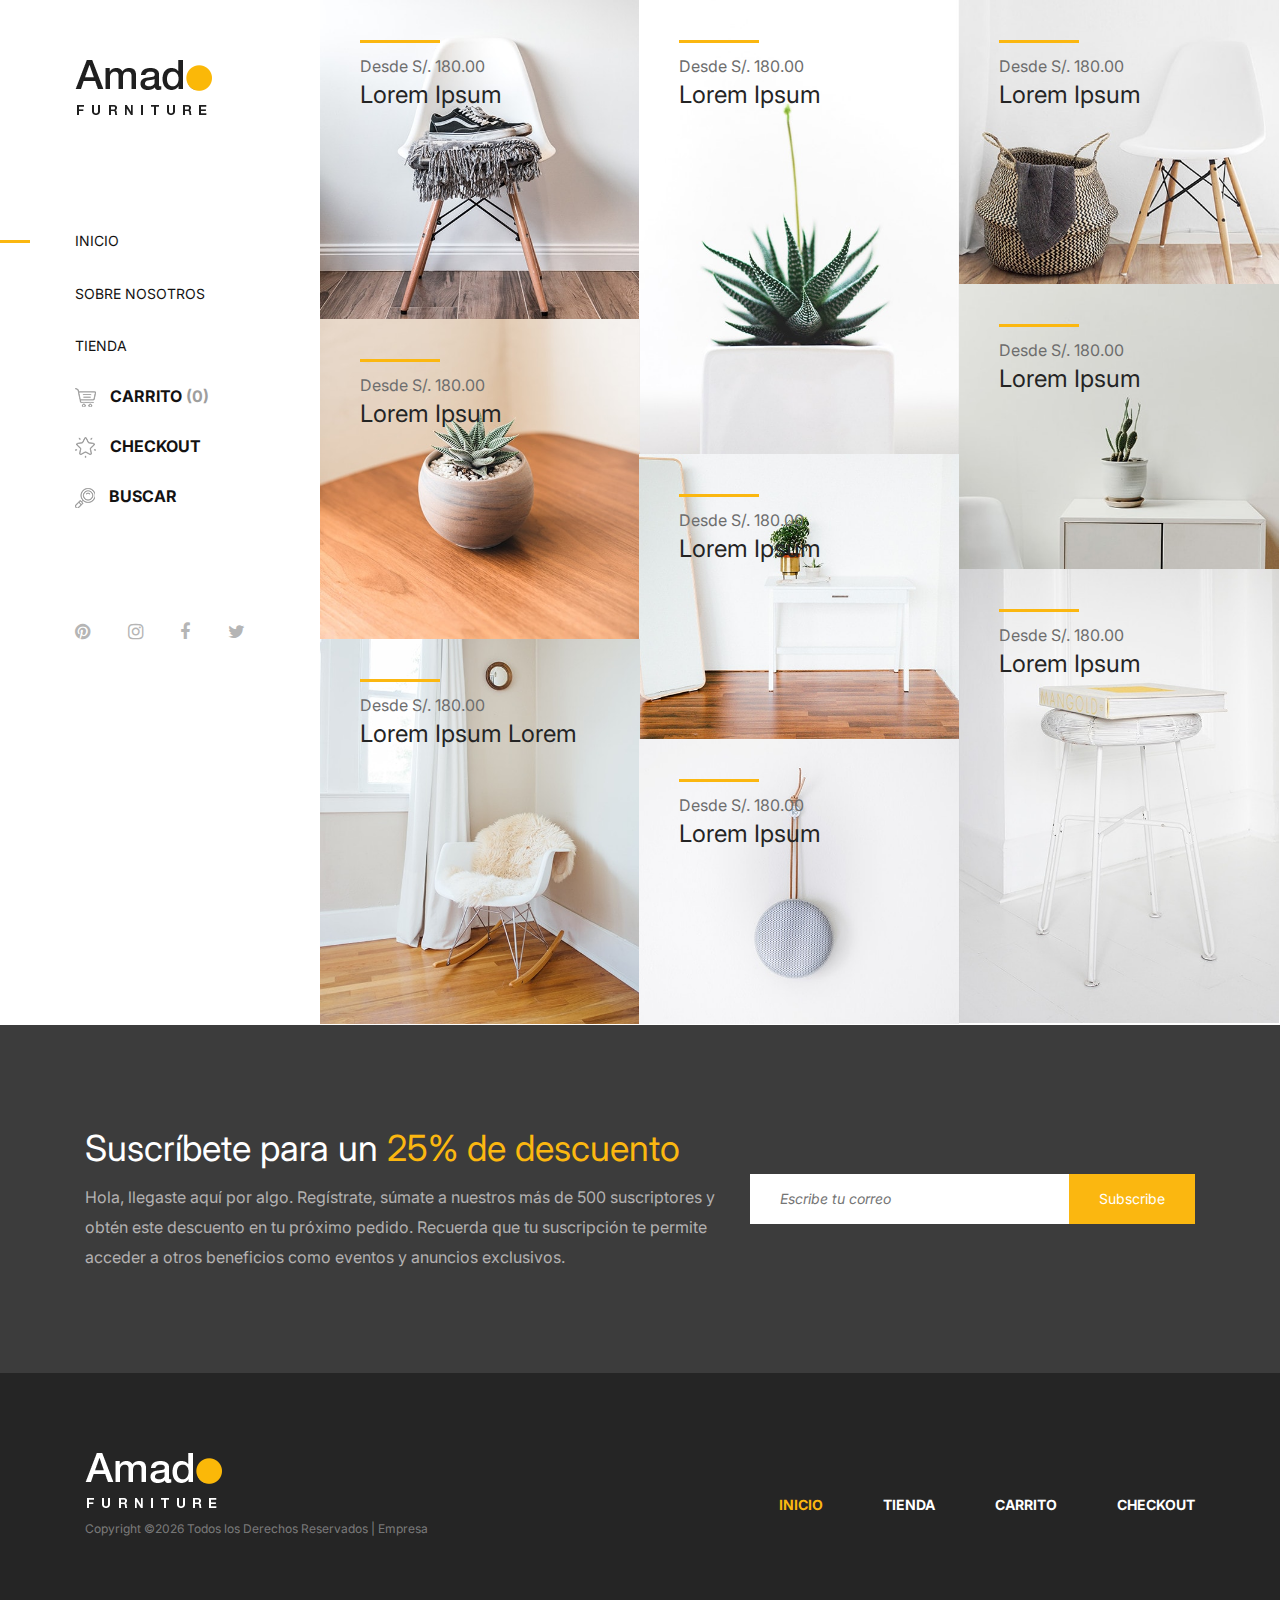
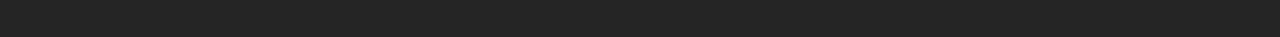
==== commit 2bc3c340: "proyecto 80%" ====
--- a/index.html
+++ b/index.html
@@ -71,7 +71,7 @@
                 <ul>
                     <li class="active"><a href="index.html">Inicio</a></li>
                     <li><a href="about.html">Sobre Nosotros</a></li>
-                    <li><a href="events.html">Eventos</a></li>
+                   <!-- <li><a href="events.html">Eventos</a></li> -->
                     <li><a href="shop.html">Tienda</a></li>
                 </ul>
             </nav>
@@ -234,15 +234,15 @@
                 <!-- Newsletter Text -->
                 <div class="col-12 col-lg-6 col-xl-7">
                     <div class="newsletter-text mb-100">
-                        <h2>Subscribe for a <span>25% Discount</span></h2>
-                        <p>Nulla ac convallis lorem, eget euismod nisl. Donec in libero sit amet mi vulputate consectetur. Donec auctor interdum purus, ac finibus massa bibendum nec.</p>
+                        <h2>Suscríbete para un <span>25% de descuento</span></h2>
+                        <p>Hola, llegaste aquí por algo. Regístrate, súmate a nuestros más de 500 suscriptores y obtén este descuento en tu próximo pedido. Recuerda que tu suscripción te permite acceder a otros beneficios como eventos y anuncios exclusivos.</p>
                     </div>
                 </div>
                 <!-- Newsletter Form -->
                 <div class="col-12 col-lg-6 col-xl-5">
                     <div class="newsletter-form mb-100">
                         <form action="#" method="post">
-                            <input type="email" name="email" class="nl-email" placeholder="Your E-mail">
+                            <input type="email" name="email" class="nl-email" placeholder="Escribe tu correo">
                             <input type="submit" value="Subscribe">
                         </form>
                     </div>
--- a/style.css
+++ b/style.css
@@ -0,0 +1,325 @@
+@import url('https://fonts.googleapis.com/css2?family=Inter:wght@100;200;400;500&display=swap');
+
+:root{ 
+    --color-principal:#FEC536;
+}
+*{
+    margin: 0;
+    box-sizing: border-box;
+}
+
+body{
+    font-family: 'Inter', sans-serif;
+}
+
+a{
+    text-decoration: none;
+    color: white;
+    font-weight: bold;
+}
+/**Section About Informacion**/
+.about{
+    padding: 2rem;
+}
+.about .description h1{
+    text-align: center;
+    color: var(--color-principal);
+    font-size:2.5rem;
+    text-transform: uppercase;
+    font-weight: bold;
+}
+
+.containt {
+    display: flex;
+    gap:1rem;
+    width: 100%;
+}
+
+.containt .paragraph{
+    width: 70%;
+    background-color: var(--color-principal);
+    display: flex;
+    flex-direction: column;
+    justify-content: center;
+    align-items: center;
+    border-radius: 1rem;
+    box-shadow: 14px 16px 18px -6px rgba(0,0,0,0.25);
+   
+}
+
+.containt .paragraph h2{
+    color: white;
+    font-weight: bold;
+    font-size: 2.5rem;
+}
+
+.containt .paragraph p{
+    padding: 2rem 2.5rem 0rem 2.5rem;
+    color: #000000;
+    font-size: 1.5rem;
+
+}
+
+.containt .image img{
+    border-radius: 1rem;
+    box-shadow: 14px 16px 18px -6px rgba(0,0,0,0.25);
+}
+
+
+
+/**Section Offers*/
+.offers{
+    width: 100%;
+    margin-top:2rem;
+    background-color: #EFEFEF;
+    padding-bottom:1rem;
+    padding-top: 1rem; 
+
+}
+
+.offers h1{
+    text-align:center;
+    font-size:2.5rem;
+    text-transform: uppercase;
+    font-weight: bold;
+}
+.offers .cards-offers{
+
+    width: 100%;
+    display: flex;
+    justify-content: center;
+    align-items: center;
+    flex-wrap: wrap;
+    gap:1.2rem;
+
+}
+
+.offers .cards-offers .card{
+    display: flex;
+    width: 30%;
+    justify-content: center;
+    align-items: center;
+    text-align:center;
+    padding: 1rem;
+    border-radius:2rem;
+    background-color:var(--color-principal);
+    box-shadow: 14px 16px 18px -6px rgba(0,0,0,0.25);
+
+}
+
+.offers .cards-offers .card p{
+    color: black;
+    
+}
+
+.offers .cards-offers .card h3{
+    font-weight: bold;
+    font-size:1.5rem;
+}
+
+.offers .metodo-pago{
+    width: 100%;
+    display: flex;
+    justify-content: center;
+    align-items: center;
+    padding-top: 4rem;
+    gap:4rem;
+}
+
+/*Section Aliados*/
+
+.aliados {
+    width:100%; 
+    flex-direction: column;
+    justify-content: center;
+    align-items: center;  
+    display: flex;
+    text-align: center;
+    background-color:var(--color-principal);
+    margin-top: 1rem;
+    gap:1rem;
+    padding-top: 2rem; 
+}
+
+.aliados  h1{
+    text-align:center;
+    font-size:2.5rem;
+    text-transform: uppercase;
+    font-weight: bold;
+}
+
+.aliados .catalog-alliance {
+    width: 95%;
+    display: flex;
+    justify-content: center;
+    align-items: center;
+    padding-top: 4rem;
+    padding-bottom:4rem;
+    gap:4rem;
+}
+
+/*Section Clientes*/
+
+.clientes, .paraCLI, .cards-comments {
+    width: 100%;
+    margin-top:1rem;
+}
+
+.clientes{
+    background-color: #EFEFEF;
+    padding-top: 0.05rem; 
+}
+
+.clientes .paraCLI{
+    margin-bottom: 1rem;
+}
+
+.clientes .principal h4{
+    font-weight: bold;
+}
+.clientes .principal h4,p{
+    color:white;
+}
+
+.clientes h1{
+    text-align:center;
+    font-size:2.5rem;
+    text-transform: uppercase;
+    font-weight: bold;
+    color: var(--color-principal);
+}
+
+.clientes .cards-comments{
+    padding-bottom:1rem;
+}
+
+.cards-comments{
+    display: flex;
+    justify-content: space-around;
+    align-items: center;
+    gap: 1.2rem;
+    flex-wrap: wrap ;
+    padding: 0rem 3rem 0rem 3rem;
+    
+}
+
+.card-comment  {
+    width:35%;
+    background-color: var(--color-principal);
+    border-radius: 1rem;
+}
+
+.card-comment .principal{
+    padding: 1rem 1.5rem 1rem 1.5rem;
+
+}
+
+.footer-comments {
+    width: 100%;
+    padding: 0;
+    background-color: #EFEFEF;
+}
+
+.footer-comments img{
+    width:2.5rem;
+    height:2.5rem;
+    border-radius: 100%;
+}
+
+
+/**Section Alcance*/
+.alcance{
+    width: 100%;
+    margin-top:1rem;
+    background-color:var(--color-principal);
+    padding-top: 2rem; 
+}
+
+.alcance h1{
+    text-align:center;
+    font-size:2.5rem;
+    text-transform: uppercase;
+    font-weight: bold;
+}
+
+.alcance .cards-estadisticas {
+    width: 100%;
+    display: flex;
+    justify-content: center;
+    text-align: center;
+    padding-top: 2rem;
+    
+}
+
+.estadisticas{
+    width: 20%;
+    display: flex;
+    justify-content: center;
+    align-items: center;
+    background-color:var(--color-principal);
+    padding: 0;
+}
+.card{
+    width: 80%;
+    display: flex;
+    justify-content: center;
+    align-items: center;
+    border:0;
+    background-color:var(--color-principal);
+}
+.card .number{
+    width: 8rem;
+    height:8rem;
+    border-radius:100%;
+    border: 0.3rem solid #000000;
+    display: flex;
+    justify-content: center;
+    align-items: center;
+    background-color:var(--color-principal);
+}
+.card .number p{
+
+    color: #000000;
+    font-size:3rem;
+    font-weight:bold;
+    margin-bottom: 0;
+    
+}
+
+.card h3{
+    padding-top:0.5rem;
+    font-size: 1.4rem;
+    font-weight: 790;
+    text-align: center;
+    
+}
+
+/*Section Final*/
+.final{
+    width:100%;
+    margin-top:1rem;
+    position: relative;
+}
+
+.final .image {
+width: 100%;
+}
+
+.final .image img{
+    width: 100%;
+    object-fit: cover;
+}
+
+.final .texto{
+    width: 45%;
+    position: absolute;
+    left: 45rem;
+    top: 15rem;
+    text-align: center;
+}
+.final .texto p{
+    font-weight: bold;
+    color:var(--color-principal);
+    font-size: 3rem;
+    line-height: 3.8rem;
+}
